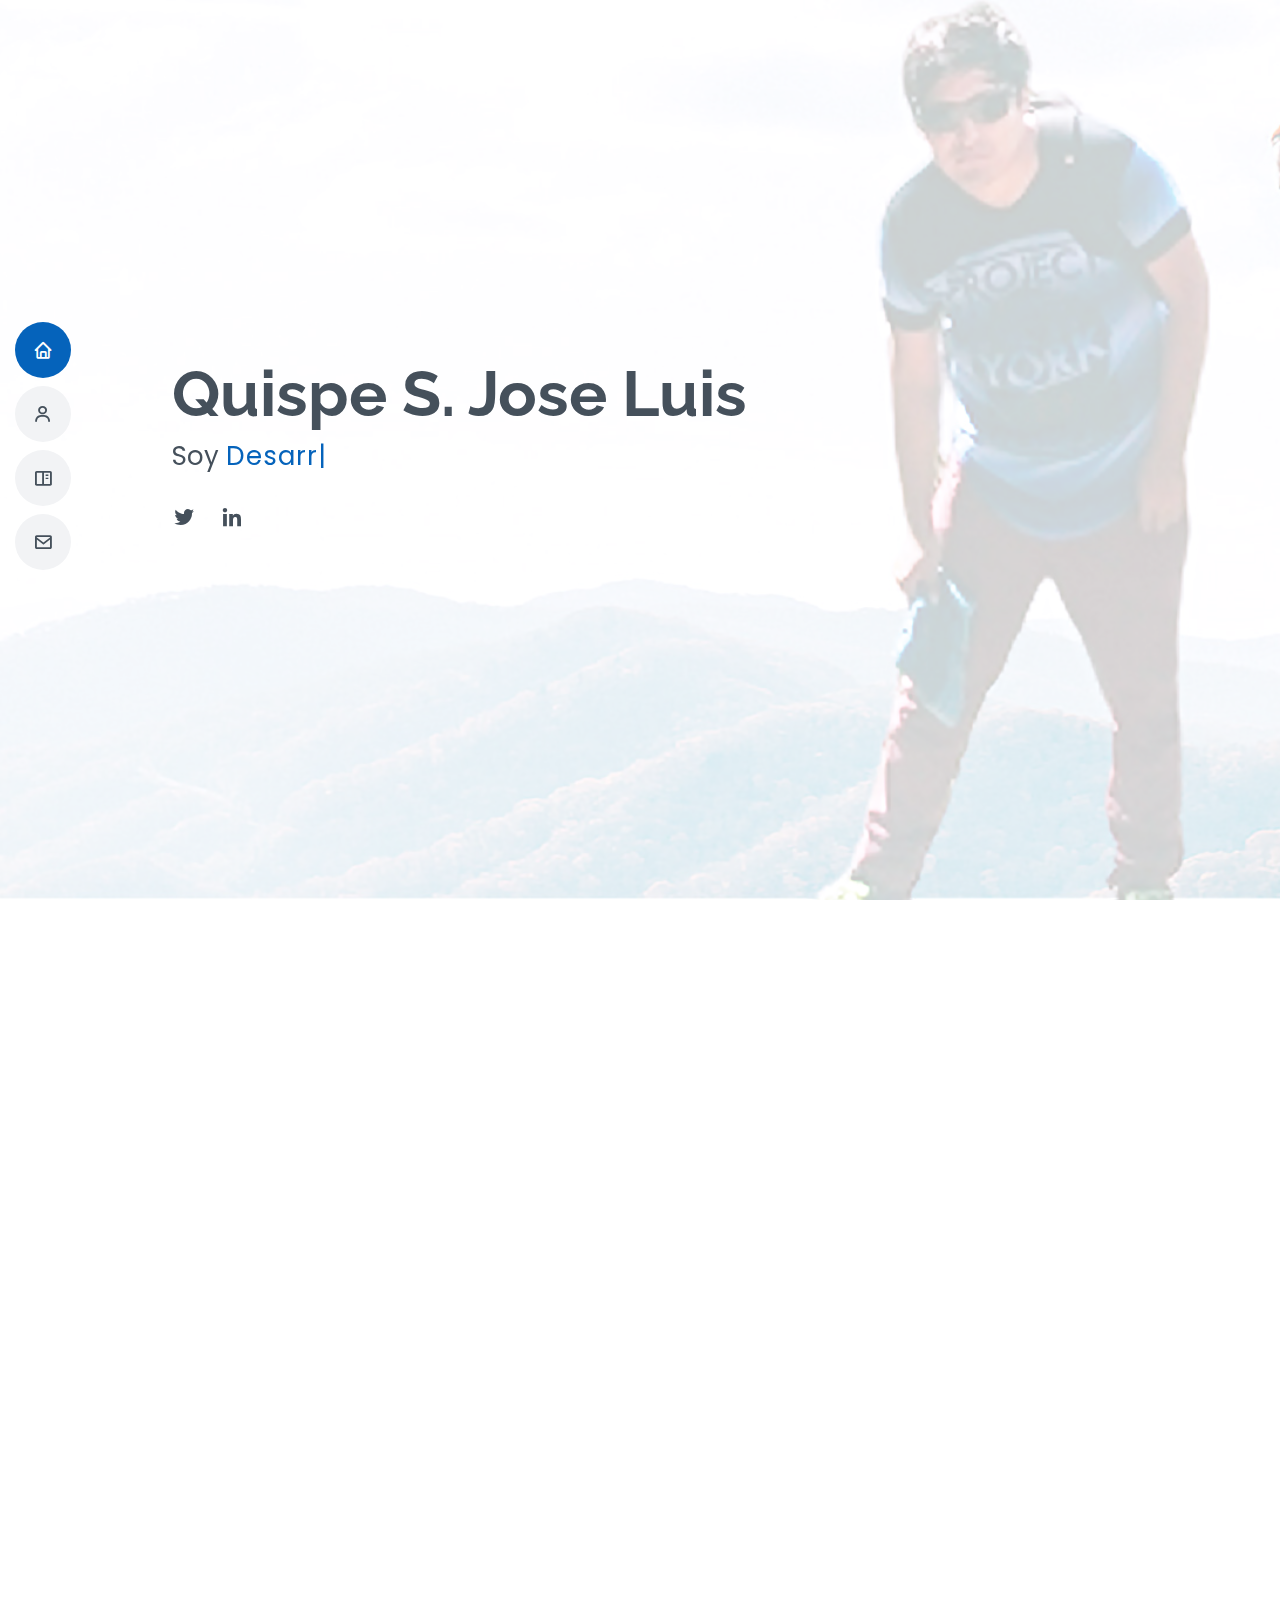
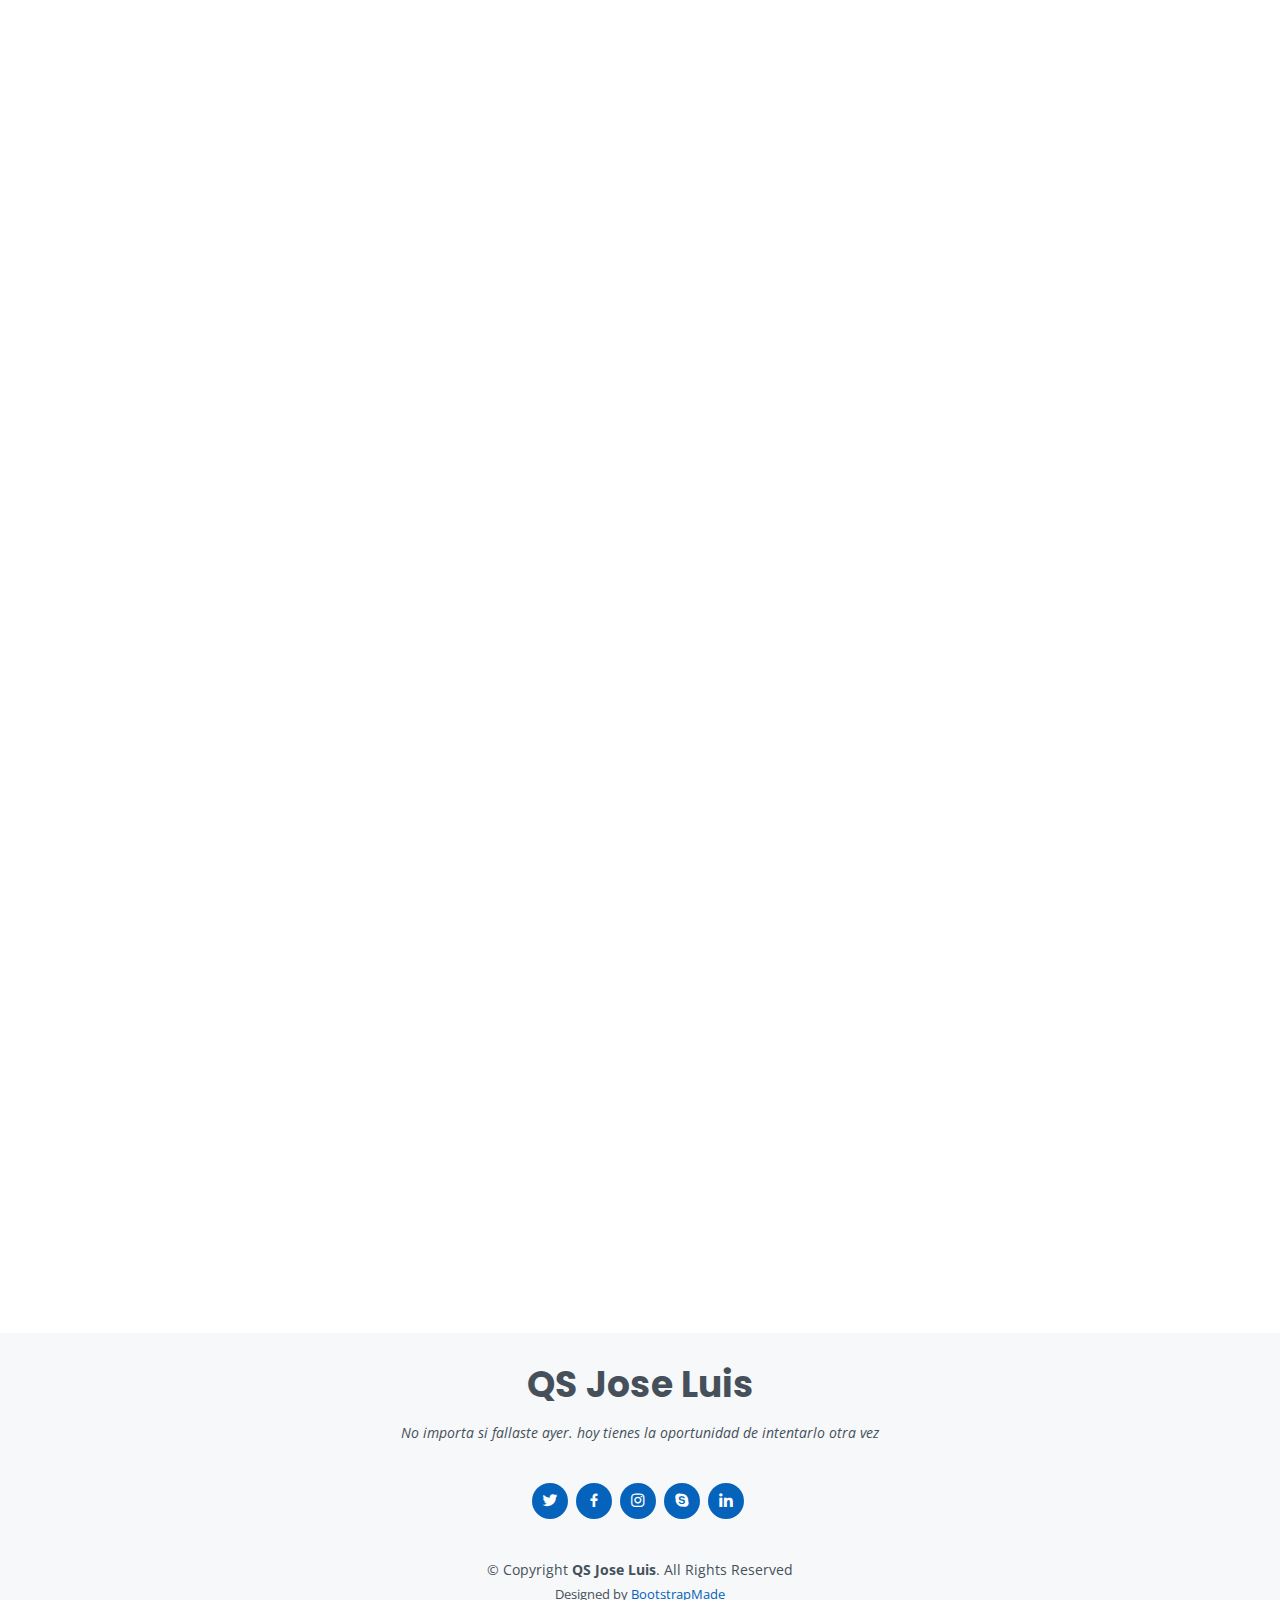
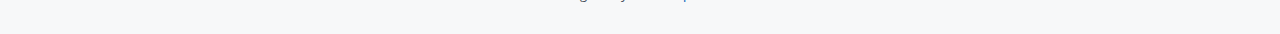
==== index.html @ 539c9d6d "portal" ====
<!DOCTYPE html>
<html lang="en">

<head>
  <meta charset="utf-8">
  <meta content="width=device-width, initial-scale=1.0" name="viewport">

  <title>QSurcu</title>
  <meta content="" name="description">
  <meta content="" name="keywords">

  <!-- Favicons -->
  <link href="./assets/img/icono.png" rel="icon">


  <!-- Google Fonts -->
  <link
    href="https://fonts.googleapis.com/css?family=Open+Sans:300,300i,400,400i,600,600i,700,700i|Raleway:300,300i,400,400i,500,500i,600,600i,700,700i|Poppins:300,300i,400,400i,500,500i,600,600i,700,700i"
    rel="stylesheet">

  <!-- Vendor CSS Files -->
  <link href="assets/vendor/aos/aos.css" rel="stylesheet">
  <link href="assets/vendor/bootstrap/css/bootstrap.min.css" rel="stylesheet">
  <link href="assets/vendor/bootstrap-icons/bootstrap-icons.css" rel="stylesheet">
  <link href="assets/vendor/boxicons/css/boxicons.min.css" rel="stylesheet">
  <link href="assets/vendor/glightbox/css/glightbox.min.css" rel="stylesheet">
  <link href="assets/vendor/swiper/swiper-bundle.min.css" rel="stylesheet">

  <!-- Template Main CSS File -->
  <link href="assets/css/style.css" rel="stylesheet">

  <!-- =======================================================
  * Template Name: MyResume
  * Updated: Mar 10 2023 with Bootstrap v5.2.3
  * Template URL: https://bootstrapmade.com/free-html-bootstrap-template-my-resume/
  * Author: BootstrapMade.com
  * License: https://bootstrapmade.com/license/
  ======================================================== -->
</head>

<body>

  <!-- ======= Mobile nav toggle button ======= -->
  <!-- <button type="button" class="mobile-nav-toggle d-xl-none"><i class="bi bi-list mobile-nav-toggle"></i></button> -->
  <i class="bi bi-list mobile-nav-toggle d-lg-none"></i>
  <!-- ======= Header ======= -->
  <header id="header" class="d-flex flex-column justify-content-center">

    <nav id="navbar" class="navbar nav-menu">
      <ul>
        <li><a href="#hero" class="nav-link scrollto active"><i class="bx bx-home"></i> <span>Inicio</span></a></li>
        <li><a href="#about" class="nav-link scrollto"><i class="bx bx-user"></i> <span>Sobre MI</span></a></li>
        <li><a href="#portfolio" class="nav-link scrollto"><i class="bx bx-book-content"></i>
            <span>Portafolio</span></a>
        </li>
        <li><a href="#contact" class="nav-link scrollto"><i class="bx bx-envelope"></i> <span>Contacto</span></a></li>
      </ul>
    </nav><!-- .nav-menu -->

  </header><!-- End Header -->

  <!-- ======= Hero Section ======= -->
  <section id="hero" class="d-flex flex-column justify-content-center">
    <div class="container" data-aos="zoom-in" data-aos-delay="100">
      <h1>Quispe S. Jose Luis</h1>
      <p>Soy <span class="typed" data-typed-items="Desarrollador Web, Freelancer"></span></p>
      <div class="social-links">
        <a href="#" class="twitter"><i class="bx bxl-twitter"></i></a>
        <a href="#" class="linkedin"><i class="bx bxl-linkedin"></i></a>
      </div>
    </div>
  </section><!-- End Hero -->

  <main id="main">

    <!-- ======= About Section ======= -->
    <section id="about" class="about">
      <div class="container" data-aos="fade-up">

        <div class="section-title">
          <h2>SOBRE MI</h2>
          <p>
            Desarrollador web con experiencia en diseño de aplicaciones web.
            Dominio de varias
            plataformas, lenguajes. Capaz de la autogestión eficaz en proyectos independientes. Habilidades de
            colaboración y
            trabajo en equipo. Estoy muy orientado al cliente, y quiero centrar todos mis esfuerzos en la
            satisfacción
            de las
            necesidades a través de productos fáciles de usar y útiles.
          </p>
        </div>

        <div class="row justify-content-reverse">
          <div class="col-lg-4">
            <img src="assets/img/digimoon.png" class="img-fluid photo" alt="perfil">
          </div>
          <div class="col-lg-8 pt-4 pt-lg-0 content ">
            <h3>Web Developer.</h3>
            <p class="fst-italic">
              Manejo las siguiente tecnologias MySQL, phpMyAdmin, PHP4/5, Web Design, AJAX, Java, Spring, HTML, CSS,
              DOM, JQUERY, Bootstrap, React.
            </p>
            <div class="pt-lg-4">
              <div>
                <ul>
                  <li><i class="bi bi-chevron-right"></i> <strong>Nivel:</strong> <span>Junior</span></li>
                  <li><i class="bi bi-chevron-right"></i> <strong>Freelance:</strong> <span>Available</span></li>
                  <li><i class="bi bi-chevron-right"></i> <strong>email:</strong> <span>joseluis.9108@hotmail.com</span>
                  <li><i class="bi bi-chevron-right"></i> <strong>Contacto:</strong> <span>+1156668515</span></li>
                  <li><i class="bi bi-chevron-right"></i> <strong>Ciudad:</strong> <span>Buenos Aires, Argentina</span>
                  </li>
                </ul>
              </div>
            </div>
            <p>
              Continuamente aprendiendo y adquiriendo nuevas habilidades en función a las actuales y futuras demandas y
              tendencias
              tecnológicas en el campo del diseño y desarrollo de aplicaciones web en general.
              Apasionado con el trabajo que realizo, ofreciendo y aportando mis conocimientos, habilidades, así como
              nuevas ideas, soluciones, personalización y seguimiento de calidad al cliente y su objetivo en cada
              proyecto.
            </p>
          </div>
        </div>
      </div>
    </section><!-- End About Section -->

    <!-- ======= Portfolio Section ======= -->
    <section id="portfolio" class="portfolio section-bg">
      <div class="container" data-aos="fade-up">

        <div class="section-title">
          <h2>PORTAFOLIO</h2>
          <p>Proyectos </p>
        </div>

        <div class="row">
          <div class="col-lg-12 d-flex justify-content-center" data-aos="fade-up" data-aos-delay="100">
            <ul id="portfolio-flters">
              <li data-filter="*" class="filter-active">All</li>
              <li data-filter=".filter-app">App</li>
              <li data-filter=".filter-card">Template</li>
              <li data-filter=".filter-web">Web</li>
            </ul>
          </div>
        </div>

        <div class="row portfolio-container" data-aos="fade-up" data-aos-delay="200">

          <!--<div class="col-lg-4 col-md-6 portfolio-item filter-app">
            <div class="portfolio-wrap">
              <img src="assets/img/portfolio/portfolio-1.jpg" class="img-fluid" alt="">
              <div class="portfolio-info">
                <h4>App 1</h4>
                <p>App</p>
                <div class="portfolio-links">
                  <a href="assets/img/portfolio/portfolio-1.jpg" data-gallery="portfolioGallery"
                    class="portfolio-lightbox" title="App 1"><i class="bx bx-plus"></i></a>
                  <a href="portfolio-details.html" class="portfolio-details-lightbox" data-glightbox="type: external"
                    title="Portfolio Details"><i class="bx bx-link"></i></a>
                </div>
              </div>
            </div>
          </div>
        -->
          <div class="col-lg-4 col-md-6 portfolio-item filter-web">
            <div class="portfolio-wrap">
              <img src="assets/img/portfolio/game-5.png" class="img-fluid" alt="juego">
              <div class="portfolio-info">
                <h4>Web 3 GameStart</h4>
                <p>GameStart es una pagina de video juegos gratis</p>
                <div class="portfolio-links">
                  <a href="assets/img/portfolio/game-5.png" data-gallery="portfolioGallery" class="portfolio-lightbox"
                    title="Web 3"><i class="bx bx-plus"></i></a>
                  <a href="portfolio-details-game.html" class="portfolio-details-lightbox"
                    data-glightbox="type: external" title="Portfolio Details"><i class="bx bx-link"></i></a>
                </div>
              </div>
            </div>
          </div>

          <!--<div class="col-lg-4 col-md-6 portfolio-item filter-app">
            <div class="portfolio-wrap">
              <img src="assets/img/portfolio/portfolio-3.jpg" class="img-fluid" alt="">
              <div class="portfolio-info">
                <h4>App 2</h4>
                <p>App</p>
                <div class="portfolio-links">
                  <a href="assets/img/portfolio/portfolio-3.jpg" data-gallery="portfolioGallery"
                    class="portfolio-lightbox" title="App 2"><i class="bx bx-plus"></i></a>
                  <a href="portfolio-details.html" class="portfolio-details-lightbox" data-glightbox="type: external"
                    title="Portfolio Details"><i class="bx bx-link"></i></a>
                </div>
              </div>
            </div>
          </div>

          <div class="col-lg-4 col-md-6 portfolio-item filter-card">
            <div class="portfolio-wrap">
              <img src="assets/img/portfolio/portfolio-4.jpg" class="img-fluid" alt="">
              <div class="portfolio-info">
                <h4>Card 2</h4>
                <p>Card</p>
                <div class="portfolio-links">
                  <a href="assets/img/portfolio/portfolio-4.jpg" data-gallery="portfolioGallery"
                    class="portfolio-lightbox" title="Card 2"><i class="bx bx-plus"></i></a>
                  <a href="portfolio-details.html" class="portfolio-details-lightbox" data-glightbox="type: external"
                    title="Portfolio Details"><i class="bx bx-link"></i></a>
                </div>
              </div>
            </div>
          </div> -->

          <div class="col-lg-4 col-md-6 portfolio-item filter-web">
            <div class="portfolio-wrap">
              <img src="assets/img/portfolio/music-1.png" class="img-fluid" alt="">
              <div class="portfolio-info">
                <h4>Web 2 Music</h4>
                <p>Web</p>
                <div class="portfolio-links">
                  <a href="assets/img/portfolio/music-1.png" data-gallery="portfolioGallery" class="portfolio-lightbox"
                    title="Web 2"><i class="bx bx-plus"></i></a>
                  <a href="portfolio-details-music.html" class="portfolio-details-lightbox"
                    data-glightbox="type: external" title="Portfolio Details"><i class="bx bx-link"></i></a>
                </div>
              </div>
            </div>
          </div>


        </div>

      </div>
    </section><!-- End Portfolio Section -->

    <!-- ======= Testimonials Section =======
    <section id="testimonials" class="testimonials section-bg">
      <div class="container" data-aos="fade-up">

        <div class="section-title">
          <h2>Testimonials</h2>
        </div>

        <div class="testimonials-slider swiper" data-aos="fade-up" data-aos-delay="100">
          <div class="swiper-wrapper">

            <div class="swiper-slide">
              <div class="testimonial-item">
                <img src="assets/img/testimonials/testimonials-1.jpg" class="testimonial-img" alt="">
                <h3>Saul Goodman</h3>
                <h4>Ceo &amp; Founder</h4>
                <p>
                  <i class="bx bxs-quote-alt-left quote-icon-left"></i>
                  Proin iaculis purus consequat sem cure digni ssim donec porttitora entum suscipit rhoncus. Accusantium
                  quam, ultricies eget id, aliquam eget nibh et. Maecen aliquam, risus at semper.
                  <i class="bx bxs-quote-alt-right quote-icon-right"></i>
                </p>
              </div>
            </div>End testimonial item 

    <div class="swiper-slide">
      <div class="testimonial-item">
        <img src="assets/img/testimonials/testimonials-2.jpg" class="testimonial-img" alt="">
        <h3>Sara Wilsson</h3>
        <h4>Designer</h4>
        <p>
          <i class="bx bxs-quote-alt-left quote-icon-left"></i>
          Export tempor illum tamen malis malis eram quae irure esse labore quem cillum quid cillum eram malis
          quorum velit fore eram velit sunt aliqua noster fugiat irure amet legam anim culpa.
          <i class="bx bxs-quote-alt-right quote-icon-right"></i>
        </p>
      </div>
    </div> End testimonial item 

    <div class="swiper-slide">
      <div class="testimonial-item">
        <img src="assets/img/testimonials/testimonials-3.jpg" class="testimonial-img" alt="">
        <h3>Jena Karlis</h3>
        <h4>Store Owner</h4>
        <p>
          <i class="bx bxs-quote-alt-left quote-icon-left"></i>
          Enim nisi quem export duis labore cillum quae magna enim sint quorum nulla quem veniam duis minim
          tempor labore quem eram duis noster aute amet eram fore quis sint minim.
          <i class="bx bxs-quote-alt-right quote-icon-right"></i>
        </p>
      </div>
    </div> End testimonial item 

    <div class="swiper-slide">
      <div class="testimonial-item">
        <img src="assets/img/testimonials/testimonials-4.jpg" class="testimonial-img" alt="">
        <h3>Matt Brandon</h3>
        <h4>Freelancer</h4>
        <p>
          <i class="bx bxs-quote-alt-left quote-icon-left"></i>
          Fugiat enim eram quae cillum dolore dolor amet nulla culpa multos export minim fugiat minim velit
          minim dolor enim duis veniam ipsum anim magna sunt elit fore quem dolore labore illum veniam.
          <i class="bx bxs-quote-alt-right quote-icon-right"></i>
        </p>
      </div>
    </div> End testimonial item 

    <div class="swiper-slide">
      <div class="testimonial-item">
        <img src="assets/img/testimonials/testimonials-5.jpg" class="testimonial-img" alt="">
        <h3>John Larson</h3>
        <h4>Entrepreneur</h4>
        <p>
          <i class="bx bxs-quote-alt-left quote-icon-left"></i>
          Quis quorum aliqua sint quem legam fore sunt eram irure aliqua veniam tempor noster veniam enim culpa
          labore duis sunt culpa nulla illum cillum fugiat legam esse veniam culpa fore nisi cillum quid.
          <i class="bx bxs-quote-alt-right quote-icon-right"></i>
        </p>
      </div>
    </div> End testimonial item 

    </div>
    <div class="swiper-pagination"></div>
    </div>

    </div>
    </section><End Testimonials Section -->

    <!-- ======= Contact Section ======= -->
    <section id="contact" class="contact">
      <div class="container" data-aos="fade-up">

        <div class="section-title">
          <h2>CONTACTO</h2>
        </div>

        <div class="row mt-1">

          <div class="col-lg-4">
            <div class="info">
              <div class="address">
                <i class="bi bi-geo-alt"></i>
                <h4>Ubicación:</h4>
                <p>Flores, Buenos Aires, Argentina</p>
              </div>

              <div class="email">
                <i class="bi bi-envelope"></i>
                <h4>Email:</h4>
                <p>joseluis.9108@hotmail.com</p>
              </div>

              <div class="phone">
                <i class="bi bi-phone"></i>
                <h4>Contacto:</h4>
                <p>01156668515</p>
              </div>

            </div>

          </div>

          <div class="col-lg-8 mt-5 mt-lg-0">

            <form action="forms/contact.php" method="post" role="form" class="php-email-form">
              <div class="row">
                <div class="col-md-6 form-group">
                  <input type="text" name="name" class="form-control" id="name" placeholder="Nombre" required>
                </div>
                <div class="col-md-6 form-group mt-3 mt-md-0">
                  <input type="text" name="surname" class="form-control" id="surname" placeholder="Apellido" required>
                </div>
              </div>
              <div class="form-group mt-3">
                <input type="email" class="form-control" name="email" id="email" placeholder="Email" required>
              </div>
              <div class="form-group mt-3">
                <textarea class="form-control" name="message" rows="5" placeholder="Mensaje" required></textarea>
              </div>
              <div class="my-3">
                <div class="loading">Loading</div>
                <div class="error-message"></div>
                <div class="sent-message">Your message has been sent. Thank you!</div>
              </div>
              <div class="text-center"><button type="submit">Enviar</button></div>
            </form>

          </div>

        </div>

      </div>
    </section><!-- End Contact Section -->

  </main><!-- End #main -->

  <!-- ======= Footer ======= -->
  <footer id="footer">
    <div class="container">
      <h3>QS Jose Luis</h3>
      <p>No importa si fallaste ayer. hoy tienes la oportunidad de intentarlo otra vez</p>
      <div class="social-links">
        <a href="#" class="twitter"><i class="bx bxl-twitter"></i></a>
        <a href="#" class="facebook"><i class="bx bxl-facebook"></i></a>
        <a href="#" class="instagram"><i class="bx bxl-instagram"></i></a>
        <a href="#" class="google-plus"><i class="bx bxl-skype"></i></a>
        <a href="#" class="linkedin"><i class="bx bxl-linkedin"></i></a>
      </div>
      <div class="copyright">
        &copy; Copyright <strong><span>QS Jose Luis</span></strong>. All Rights Reserved
      </div>
      <div class="credits">
        <!-- All the links in the footer should remain intact. -->
        <!-- You can delete the links only if you purchased the pro version. -->
        <!-- Licensing information: [license-url] -->
        <!-- Purchase the pro version with working PHP/AJAX contact form: https://bootstrapmade.com/free-html-bootstrap-template-my-resume/ -->
        Designed by <a href="https://bootstrapmade.com/">BootstrapMade</a>
      </div>
    </div>
  </footer><!-- End Footer -->

  <div id="preloader"></div>
  <a href="#" class="back-to-top d-flex align-items-center justify-content-center"><i
      class="bi bi-arrow-up-short"></i></a>

  <!-- Vendor JS Files -->
  <!--<script src="assets/vendor/purecounter/purecounter_vanilla.js"></script>-->
  <script src="assets/vendor/aos/aos.js"></script>
  <script src="assets/vendor/bootstrap/js/bootstrap.bundle.min.js"></script>
  <script src="assets/vendor/glightbox/js/glightbox.min.js"></script>
  <script src="assets/vendor/isotope-layout/isotope.pkgd.min.js"></script>
  <script src="assets/vendor/swiper/swiper-bundle.min.js"></script>
  <script src="assets/vendor/typed.js/typed.min.js"></script>
  <script src="assets/vendor/waypoints/noframework.waypoints.js"></script>
  <script src="assets/vendor/php-email-form/validate.js"></script>

  <!-- Template Main JS File -->
  <script src="assets/js/main.js"></script>

</body>

</html>
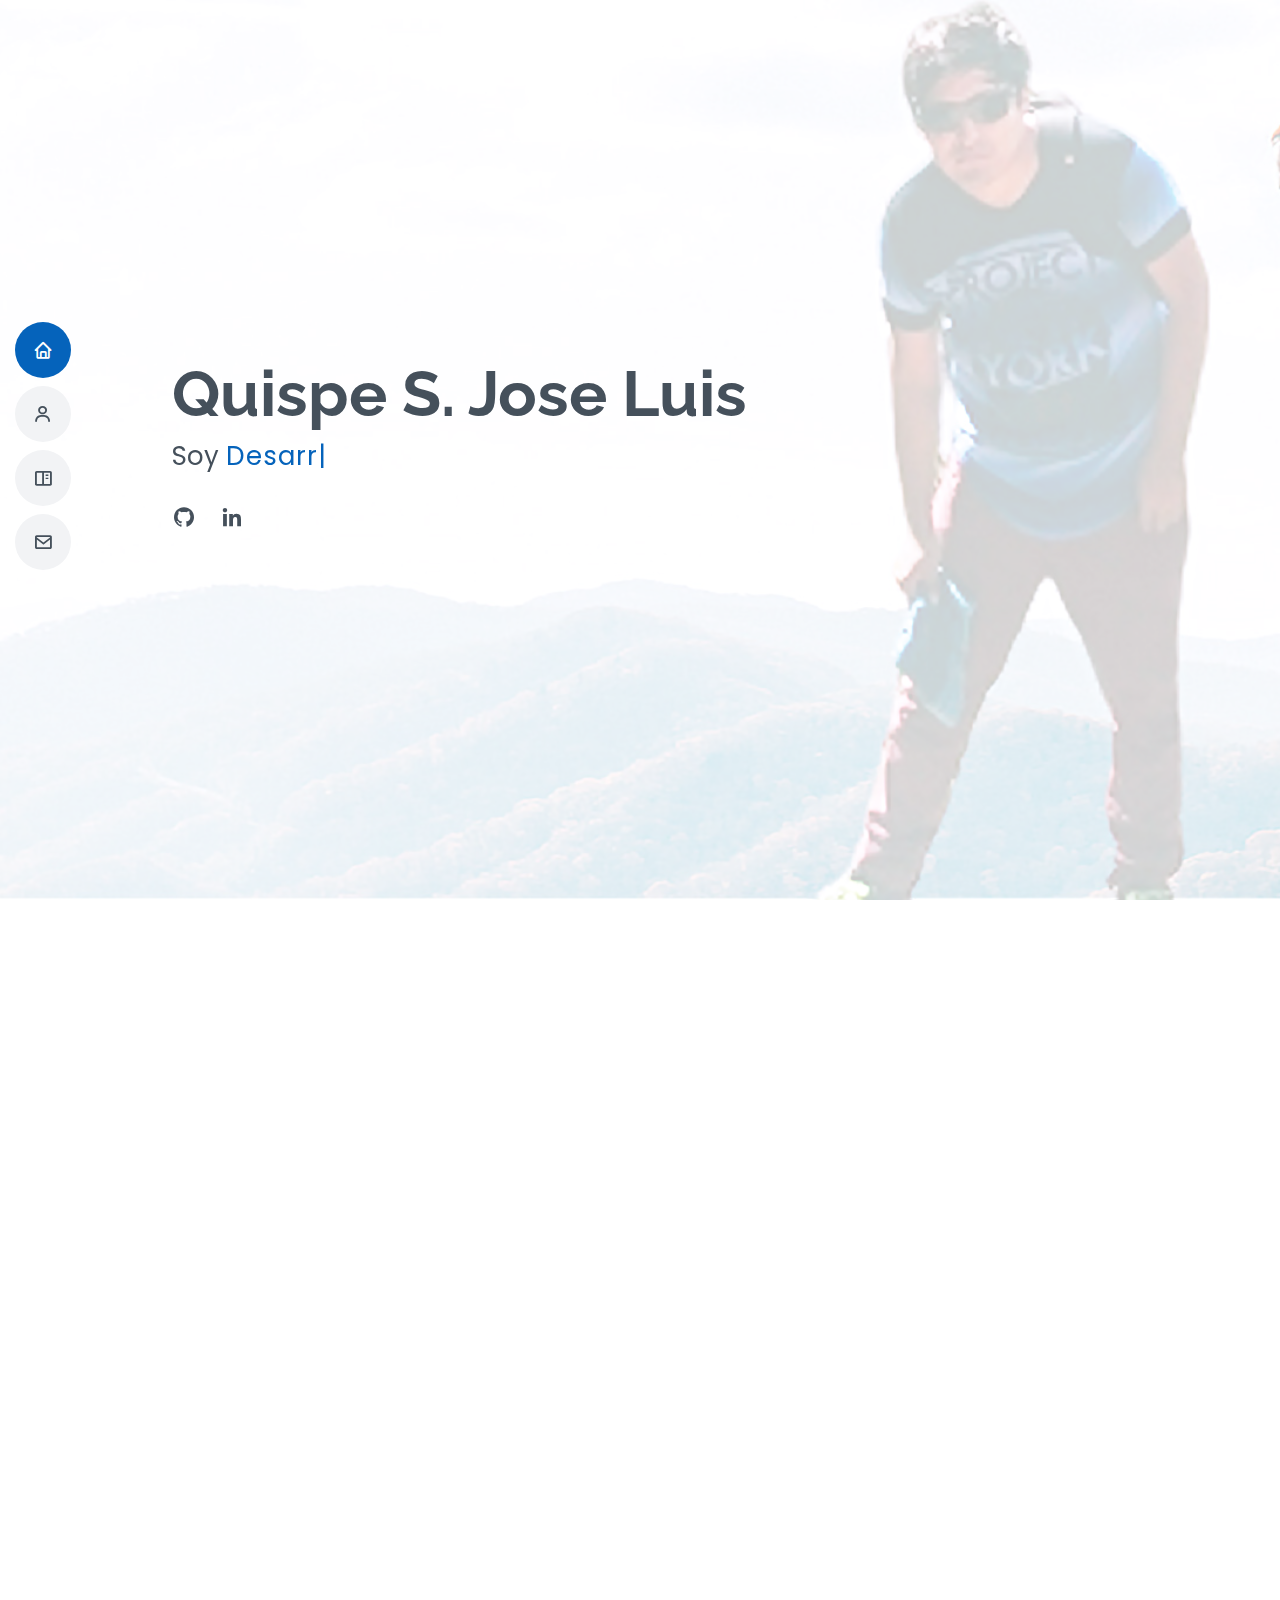
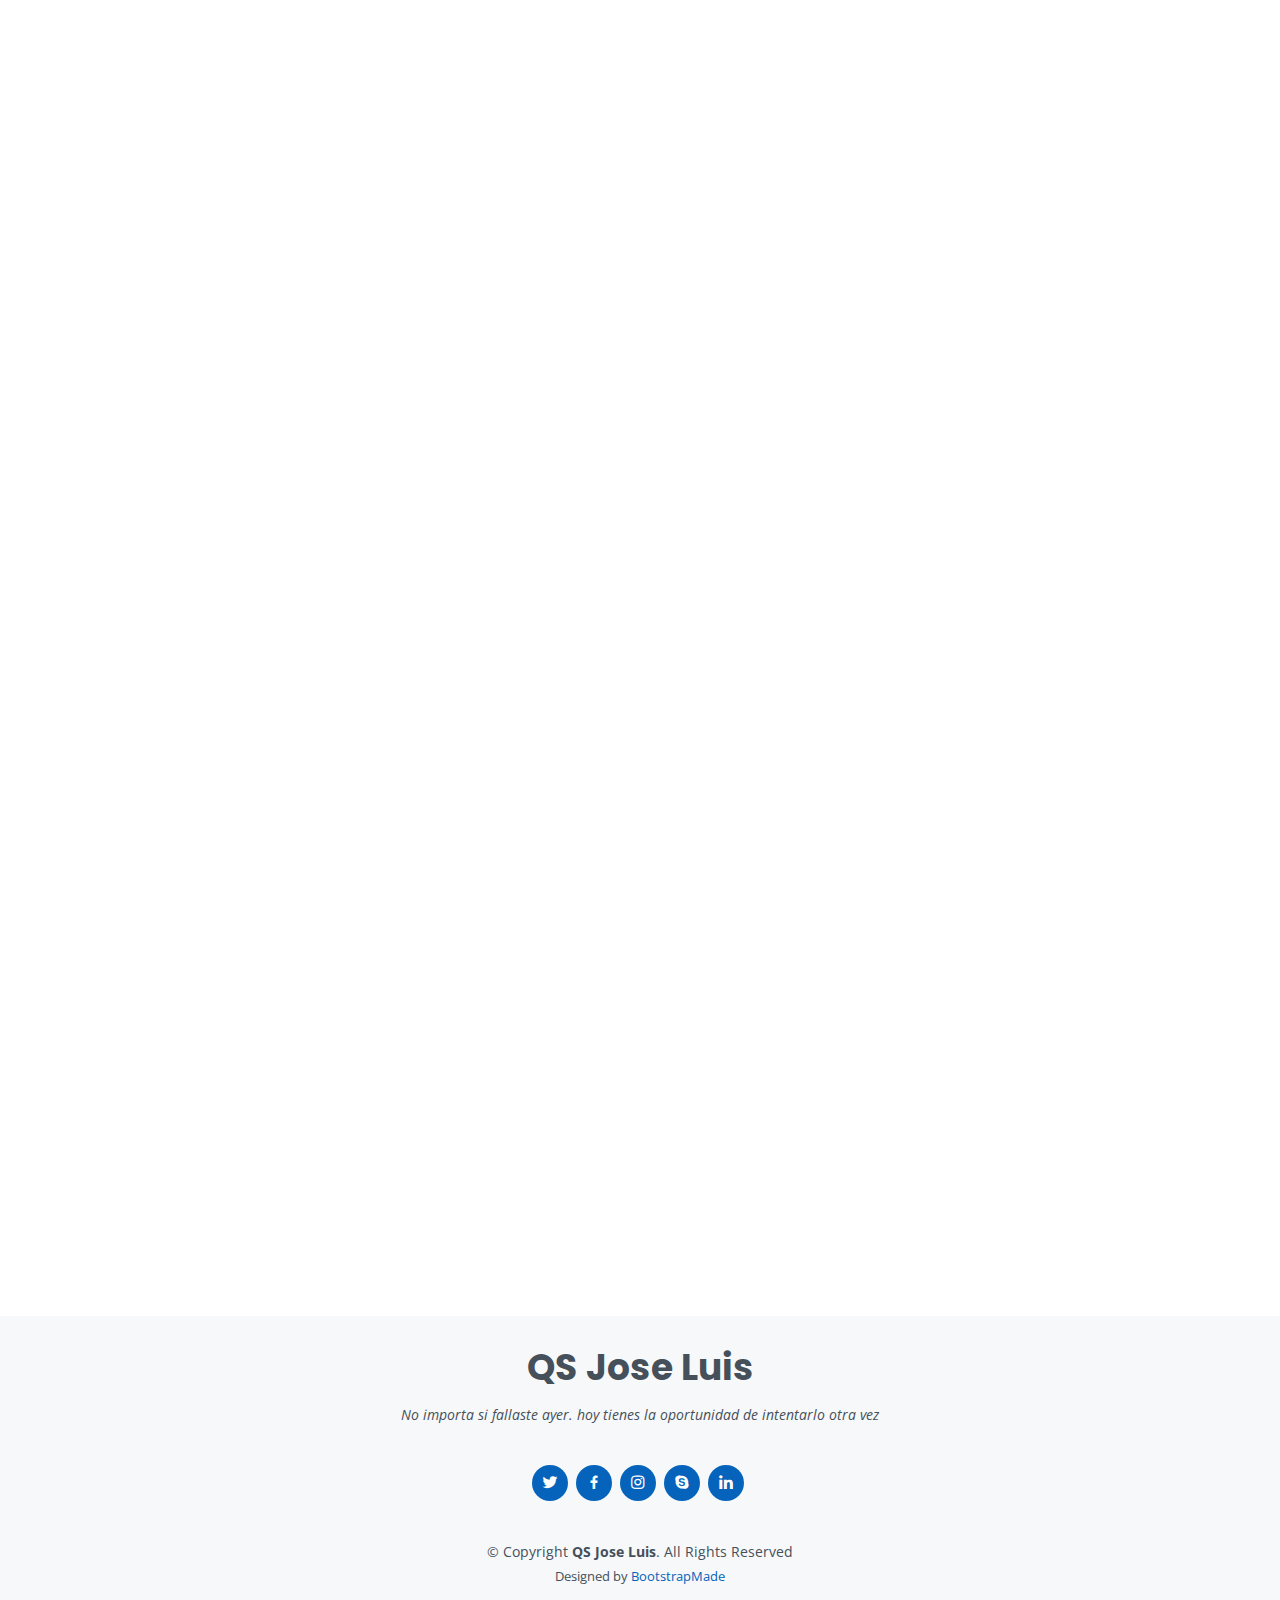
==== commit 14abef15: "actualizacion texto" ====
--- a/index.html
+++ b/index.html
@@ -5,7 +5,7 @@
   <meta charset="utf-8">
   <meta content="width=device-width, initial-scale=1.0" name="viewport">
 
-  <title>QSurcu</title>
+  <title>JoseLuisQS</title>
   <meta content="" name="description">
   <meta content="" name="keywords">
 
@@ -63,10 +63,10 @@
   <section id="hero" class="d-flex flex-column justify-content-center">
     <div class="container" data-aos="zoom-in" data-aos-delay="100">
       <h1>Quispe S. Jose Luis</h1>
-      <p>Soy <span class="typed" data-typed-items="Desarrollador Web, Freelancer"></span></p>
+      <p>Soy <span class="typed" data-typed-items="Desarrollador Web"></span></p>
       <div class="social-links">
-        <a href="#" class="twitter"><i class="bx bxl-twitter"></i></a>
-        <a href="#" class="linkedin"><i class="bx bxl-linkedin"></i></a>
+        <a href="https://github.com/joseluisx10/" class="github"><i class="bx bxl-github"></i></a>
+        <a href="https://www.linkedin.com/in/joseluisquispe" class="linkedin"><i class="bx bxl-linkedin"></i></a>
       </div>
     </div>
   </section><!-- End Hero -->
@@ -81,8 +81,7 @@
           <h2>SOBRE MI</h2>
           <p>
             Desarrollador web con experiencia en diseño de aplicaciones web.
-            Dominio de varias
-            plataformas, lenguajes. Capaz de la autogestión eficaz en proyectos independientes. Habilidades de
+            Dominio de varios lenguajes. Capaz de la autogestión eficaz en proyectos independientes. Habilidades de
             colaboración y
             trabajo en equipo. Estoy muy orientado al cliente, y quiero centrar todos mis esfuerzos en la
             satisfacción
@@ -98,8 +97,7 @@
           <div class="col-lg-8 pt-4 pt-lg-0 content ">
             <h3>Web Developer.</h3>
             <p class="fst-italic">
-              Manejo las siguiente tecnologias MySQL, phpMyAdmin, PHP4/5, Web Design, AJAX, Java, Spring, HTML, CSS,
-              DOM, JQUERY, Bootstrap, React.
+              Manejo las siguiente tecnologias HTML, CSS, JavaScript, Bootstrap, PHP, Java, MySQL.
             </p>
             <div class="pt-lg-4">
               <div>
@@ -358,7 +356,7 @@
 
           <div class="col-lg-8 mt-5 mt-lg-0">
 
-            <form action="forms/contact.php" method="post" role="form" class="php-email-form">
+            <form action="/" method="post" role="form" class="php-email-form">
               <div class="row">
                 <div class="col-md-6 form-group">
                   <input type="text" name="name" class="form-control" id="name" placeholder="Nombre" required>
@@ -374,8 +372,11 @@
                 <textarea class="form-control" name="message" rows="5" placeholder="Mensaje" required></textarea>
               </div>
               <div class="my-3">
+                <!--
                 <div class="loading">Loading</div>
-                <div class="error-message"></div>
+                
+                  <div class="error-message"></div>
+                -->
                 <div class="sent-message">Your message has been sent. Thank you!</div>
               </div>
               <div class="text-center"><button type="submit">Enviar</button></div>
@@ -406,10 +407,6 @@
         &copy; Copyright <strong><span>QS Jose Luis</span></strong>. All Rights Reserved
       </div>
       <div class="credits">
-        <!-- All the links in the footer should remain intact. -->
-        <!-- You can delete the links only if you purchased the pro version. -->
-        <!-- Licensing information: [license-url] -->
-        <!-- Purchase the pro version with working PHP/AJAX contact form: https://bootstrapmade.com/free-html-bootstrap-template-my-resume/ -->
         Designed by <a href="https://bootstrapmade.com/">BootstrapMade</a>
       </div>
     </div>
